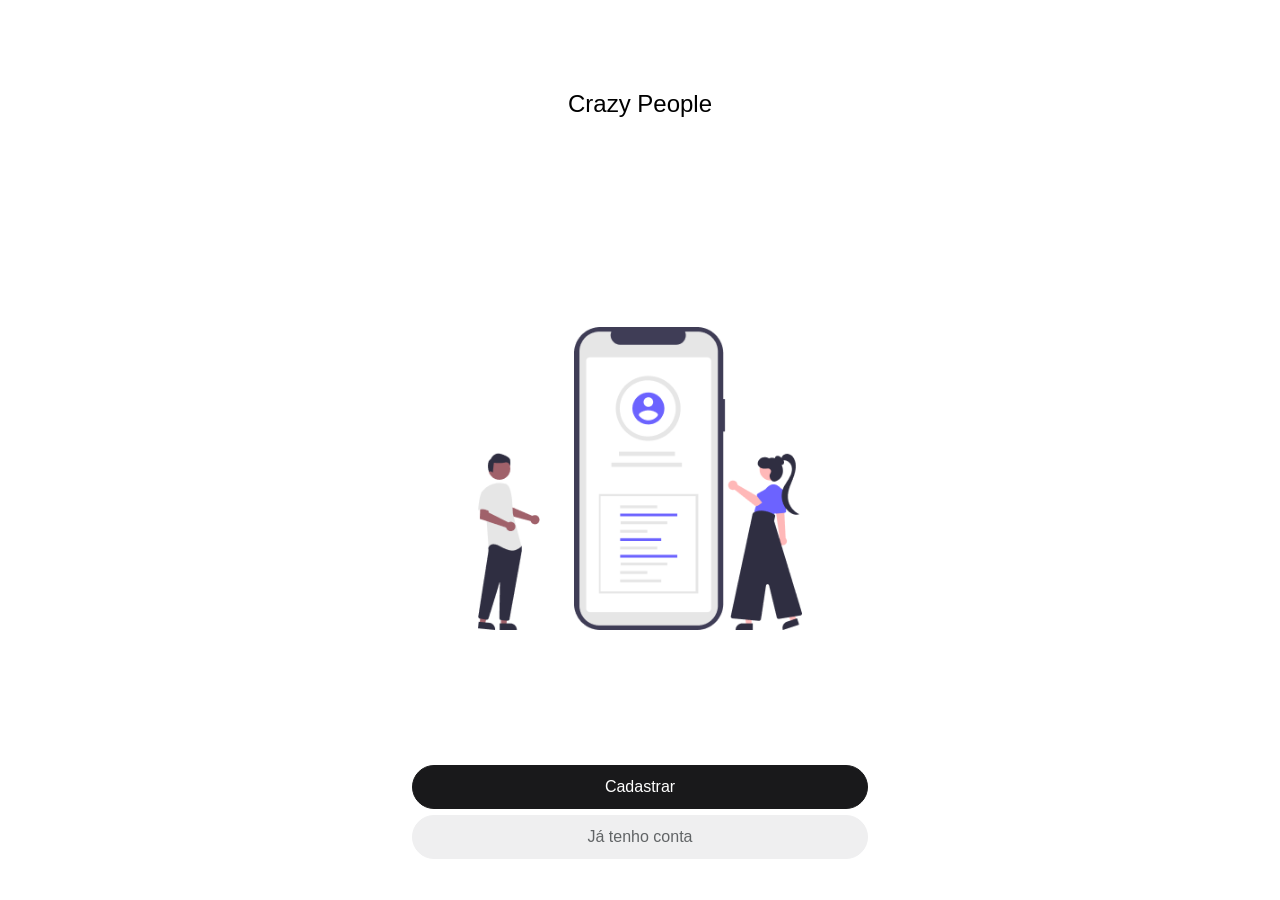
==== index.html @ 243143ac "inicializar site" ====
<!DOCTYPE html>
<html lang="en">

<head>
    <meta charset="UTF-8">
    <meta name="viewport" content="width=device-width, initial-scale=1.0">
    <title>Crazy People - A rede social que te leva a loucura!</title>
    <link rel="stylesheet" href="css/global.css">
</head>

<body>
    <div class="grid-vertical">
        <div class="container-content">
        <h1 class="title">Crazy People</h1>
        <img src="./images/bem_vindo.png" class="img-full-width" alt="bem_vindo" >
        </div>
        <div class="group-buttons">
        <button class="button button-primary">Cadastrar</button>
        <button class="button button-secondary">Já tenho conta</button>
    </div>
    </div>
</body>

</html>
---- css/global.css ----
body {
    margin: 0;
    padding: 0;
}

.title {
    flex: 1;
    font-family: Arial, Helvetica, sans-serif;
    font-size: 24px;
    text-align: center;
    font-weight: normal;
    margin-top: 10vh;
}

.grid-vertical {
    display: flex;
    flex-direction: column;
    max-width: 480px;
    margin: auto;
    gap: 5%;
    align-items: center;
    height: 100vh;
}

.container-content {
    display: flex;
    flex-direction: column;
    height: 80vh;
   
}

.img-full-width {
    flex: 1;
    width: 90%;
    align-self: center;
    margin-bottom: 10vh;
}

.group-buttons {
    height: 20vh;
    display: flex;
    flex-direction: column;
    width: 95%;
    margin-bottom: 40px;
    max-height: 48px;
}

.button {
    flex: 1;
    border-radius: 10px;
    padding: 12px 20px;
    border-radius: 24px;
    font-size: 16px;
    cursor: pointer;

}

.button-primary {

    background-color: #19191b;
    color: white;
    margin-bottom: 6px;
    border: 1px solid #19191b;

}

.button-secondary {
    background-color: #efeff0;
    color: #616466;
    border: 1px solid #efeff0;
}
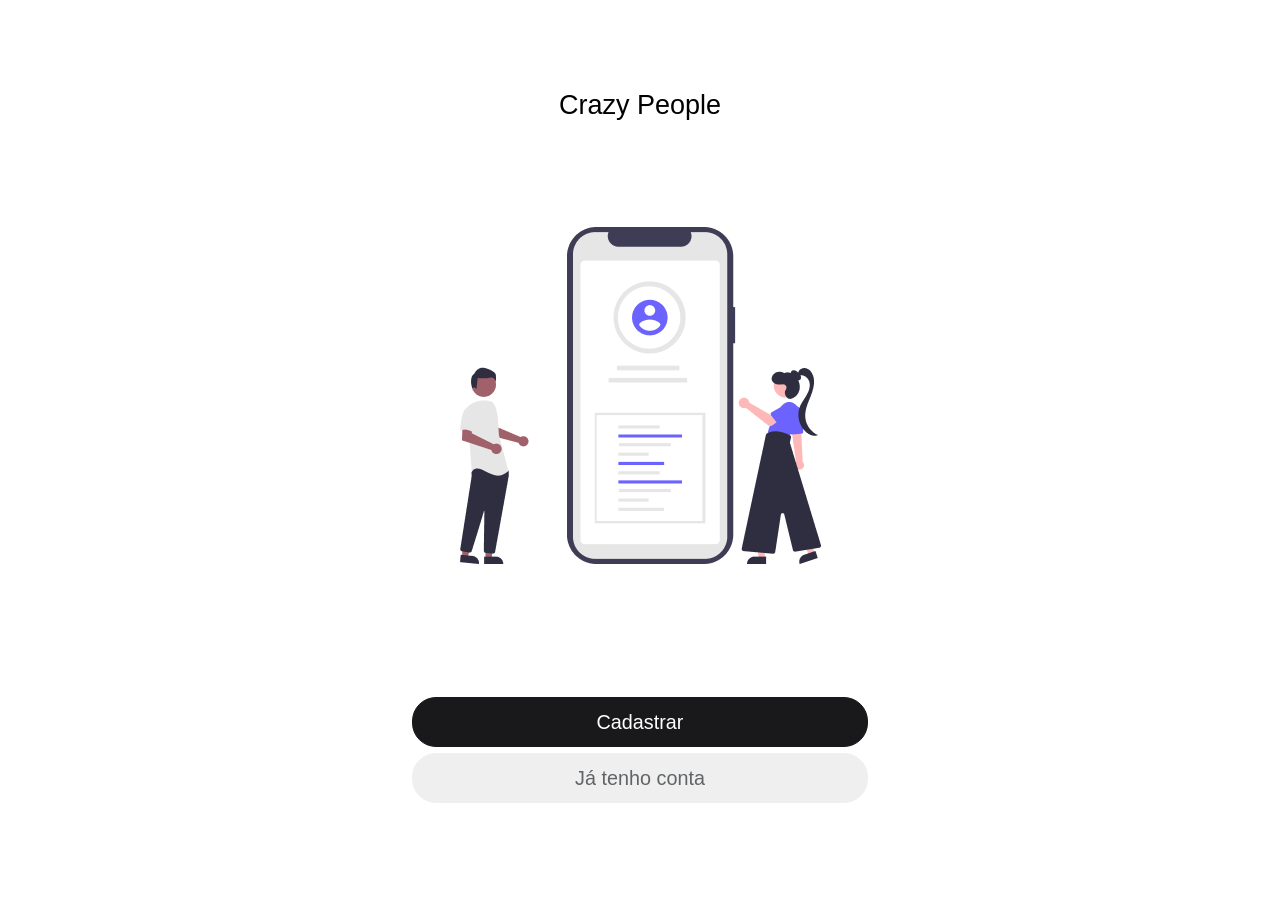
==== commit 253cb409: "Register" ====
--- a/index.html
+++ b/index.html
@@ -11,13 +11,13 @@
 <body>
     <div class="grid-vertical">
         <div class="container-content">
-        <h1 class="title">Crazy People</h1>
-        <img src="./images/bem_vindo.png" class="img-full-width" alt="bem_vindo" >
+            <h1 class="title">Crazy People</h1>
+            <img src="images/bem_vindo.png" class="image-centered" width="361" height="337" style="max-height: 337px;" alt="bem_vindo">
         </div>
         <div class="group-buttons">
-        <button class="button button-primary">Cadastrar</button>
-        <button class="button button-secondary">Já tenho conta</button>
-    </div>
+            <a class="button button-primary" href="pages/register.html">Cadastrar</a>
+            <a class="button button-secondary">Já tenho conta</a>
+        </div>
     </div>
 </body>
 
--- a/css/global.css
+++ b/css/global.css
@@ -1,15 +1,24 @@
+html {
+    font-size: 18px;
+    font-family: Arial, Helvetica, sans-serif;
+
+}
+
 body {
     margin: 0;
     padding: 0;
+    font-family: Arial, Helvetica, sans-serif;
 }
 
 .title {
-    flex: 1;
-    font-family: Arial, Helvetica, sans-serif;
-    font-size: 24px;
+
+    font-size: 1.5rem;
     text-align: center;
     font-weight: normal;
     margin-top: 10vh;
+    justify-content: center;
+
+
 }
 
 .grid-vertical {
@@ -18,15 +27,18 @@
     max-width: 480px;
     margin: auto;
     gap: 5%;
-    align-items: center;
+
     height: 100vh;
+
 }
 
 .container-content {
     display: flex;
     flex-direction: column;
     height: 80vh;
-   
+
+
+
 }
 
 .img-full-width {
@@ -34,6 +46,13 @@
     width: 90%;
     align-self: center;
     margin-bottom: 10vh;
+
+}
+
+.image-centered {
+    flex: 1;
+    align-self: center;
+    margin: auto;
 }
 
 .group-buttons {
@@ -42,16 +61,22 @@
     flex-direction: column;
     width: 95%;
     margin-bottom: 40px;
-    max-height: 48px;
+    align-self: center;
+
+
 }
 
-.button {
+a.button {
+    display: flex;
     flex: 1;
-    border-radius: 10px;
-    padding: 12px 20px;
     border-radius: 24px;
-    font-size: 16px;
+    font-size: 1.1rem;
     cursor: pointer;
+    max-height: 48px;
+    justify-content: center;
+    align-items: center;
+    text-decoration: none;
+
 
 }
 
@@ -68,4 +93,42 @@
     background-color: #efeff0;
     color: #616466;
     border: 1px solid #efeff0;
+}
+
+.button-cancel {
+    background-color: rgb(236, 59, 59);
+    color: white;
+}
+
+.form-center {
+    margin: auto;
+    width: 95%;
+}
+
+.form-group {
+    display: flex;
+    flex-direction: column;
+
+    margin-bottom: 8px;
+    width: 95%;
+    margin: 12px auto;
+
+}
+
+.form-group label {
+    font-weight: bold;
+    font-size: 0.8rem;
+    margin-bottom: 5px;
+}
+
+.form-group input {
+    border: 1px solid #616468;
+    padding: 12px;
+    border-radius: 8px;
+    font-size: 0.8rem;
+}
+
+.form-group input::placeholder {
+    color: #afb1b6;
+    opacity: 1;
 }
